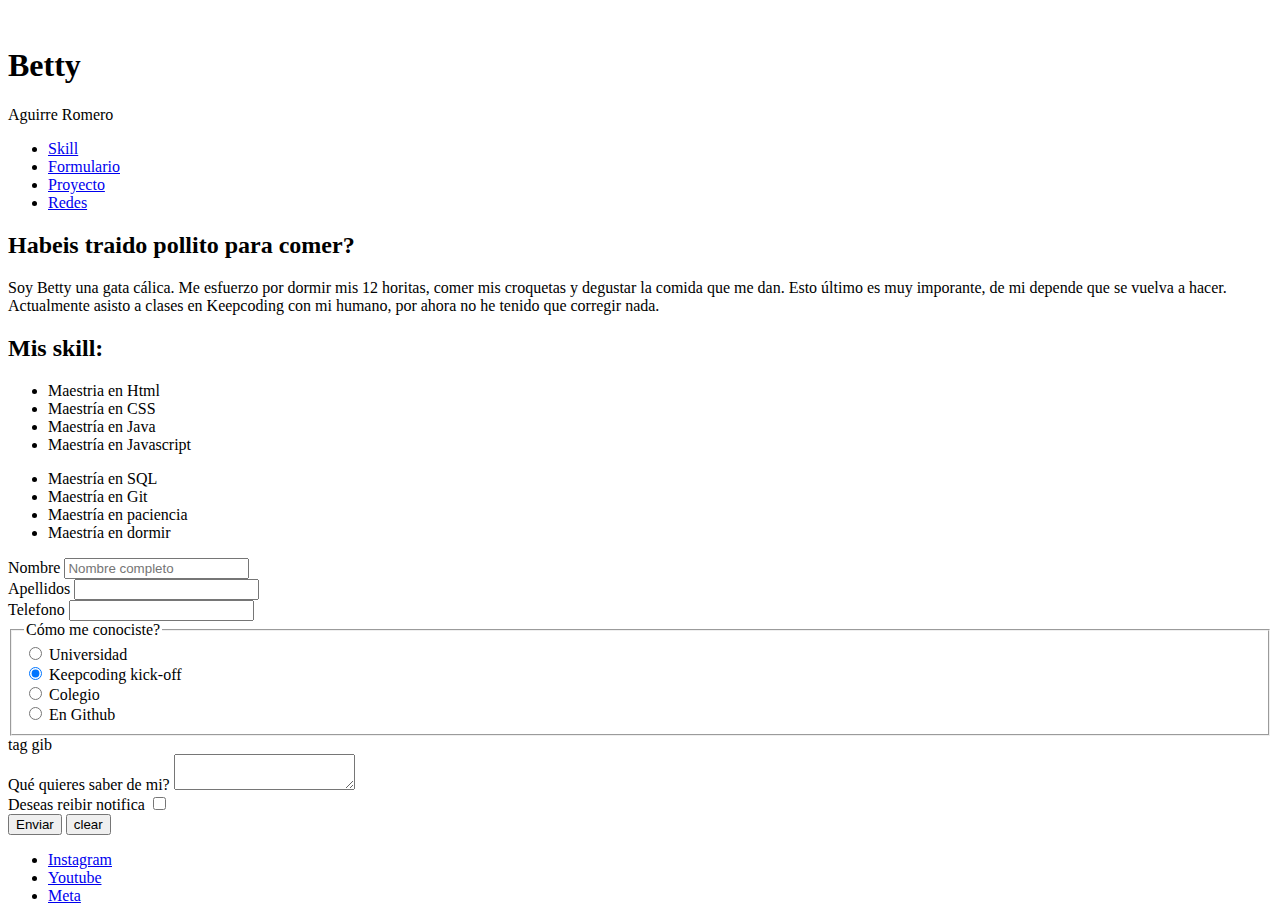
==== index.html @ 1abaeb29 "Add files via upload" ====
<!DOCTYPE html>
<html lang="en">
<head>
    <meta charset="UTF-8">
    <meta name="viewport" content="width=device-width, initial-scale=1.0">
    <title>Html-Css</title>
    <link rel="stylesheet" href="/css/00basic.css">
    <link rel="stylesheet" href="/css/01cabecero.css">
    <link rel="stylesheet" href="/css/02info.css">
    <link rel="stylesheet" href="/css/03cajon.css">
    <link rel="stylesheet" href="/css/04.formulario.css">
    <link rel="stylesheet" href="/css/06pie.css">
    <link rel="stylesheet" href="/css/07.banner.css">
</head>


<body class="prime">



<header class="header">

    <div class="logo">
        <img class="logo_betty" src="/img/WebBetty.png" alt="">
        <h1 class="logo_nombre">Betty</h1>
        <p class="logo_texto">Aguirre Romero</p>
    </div>

    
    <nav class="navbar" >

        <ul class= "nav_enlaces">

            <li class="nav_item"><a href="#skill">Skill</a></li>

            <li class="nav_item"><a href="#cajon">Formulario</a></li>

            <li class="nav_item"><a href="/proyectos.html">Proyecto</a></li>

            <li class="nav_item"><a href="#redes">Redes</a></li>

        </ul>
    </nav>

</header>




<main>

    <section class="banner">
        
        <div class="banner_img"></div>

        <div class="banner_contenido">


        </div>
       
    </section>



    <section class="inf" id="skill">
        <article>
            <h2>Habeis traido pollito para comer?</h2>
            <p>Soy Betty una gata cálica. Me esfuerzo por dormir mis 12 horitas, comer mis croquetas y 
            degustar la comida que me dan. Esto último es muy imporante, de mi depende que se vuelva a hacer.
            Actualmente asisto a clases en Keepcoding con mi humano, por ahora no he tenido que corregir nada.
            </p>
        </article>
 
    </section>





    <section>

       <h2 class="hbl" >Mis skill:</h2>
       
        <div class="skill">
            
            <ul>
                <li class="skill_item">Maestria en Html</li>
                <div class="item_a" id="skill_item"></div>
                <li class="skill_item">Maestría en CSS</li>
                <div class="item_b" id="skill_item"></div>
                <li class="skill_item">Maestría en Java</li>
                <div class="item_c" id="skill_item"></div>
                <li class="skill_item">Maestría en Javascript</li>
                <div class="item_e" id="skill_item"></div>

            </ul>
       
            <ul>
                <li class="skill_item">Maestría en SQL</li>
                <div class="item_f" id="skill_item"></div>
                <li class="skill_item">Maestría en Git</li>
                <div class="item_g" id="skill_item"></div>
                <li class="skill_item">Maestría en paciencia</li>
                <div class="item_h" id="skill_item"></div>
                <li class="skill_item">Maestría en dormir</li>
                <div class="item_i" id="skill_item"></div>

            </ul>
        </div>
    </section>









    <section class="main_fm" id="cajon">

    
        <form action="/fm.html" method="post" class="">
    
                <div class="fm_item">
                
                    <label class="fm_text" for="nombre">Nombre</label>
                    <input class="fm_input" type="text" name="usuario1" id="nombre" placeholder="Nombre completo" required>
        
                </div>
                
    
                <div class="fm_item">
        
                    <label class="fm_text" for="apellido">Apellidos</label>
                    <input class="fm_input" type="text" name="usuario2" id="apellido" required>
        
                </div>
        
        
                <div class="fm_item">
        
                    <label class="fm_text" for="telfon">Telefono</label>
                    <input class="fm_input" type="tel" name="telfon"  id="telfon" pattern="[0-9]{3}[0-9]{3}[0-9]{3}" required>
                    
    
                </div>
           
    
                <fieldset class="fm_item_rd">
                    <legend class="fm_text">Cómo me conociste?</legend>
                    <div>
    
                       
                        <input class="fm_rd" type="radio" name="find" id="uni" value="uni">
                        <label class="fm_item_lb"  for="uni">Universidad</label>
                    </div>
    
                    <div>
    
                       
                        <input class="fm_rd" type="radio" name="find" id="keep" value="keep" checked>
                        <label class="fm_item_lb" for="keep">Keepcoding kick-off</label>
                    </div>
    
    
                    <div>
    
                        
                        <input class="fm_rd" type="radio" name="find" id="cole" value="cole">
                        <label class="fm_item_lb" for="cole">Colegio</label>
    
                    </div>
    
    
                    <div>
    
                        
                        <input class="fm_rd" type="radio" name="find" id="git" value="git">
                        <label class="fm_item_lb" for="git">En Github</label>
    
                    </div>
                   
    
                  
    
                    
    
                   
                    
        
                </fieldset>
        
            
        
                <label for="">tag gib</label>
        
    
    
    
    
    
                <div class="fm_item">
                    <label class="fm_text" for="info">Qué quieres saber de mi?</label>  
    
                    <textarea class="fm_input" name="info" id="info"  maxlength="180" required></textarea>
                    
                </div>
                
    
                <div class="fm_item_check">
    
                 <label class="fm_text" for="diario">Deseas reibir notifica</label>
                 <input class="fm_item_check_point" type="checkbox" name="diario" id="diario" value="true ">
    
                </div>
    
    
                
    
            
    
    
     
    
    
            <div class="btn">
    
               <button class="fm_btn" type="submit">Enviar</button>
                
    
            
                <button class="fm_btn" type="reset">clear</button>
                
    
            </div>
            
           
    
        </form>

        
        
        
    </section>
    
</main>
 
<footer class="pie" id="redes">
    


    <ul class="pie_link">

        <li class="link_item"><a href="https://www.instagram.com/fansbettylafea/" target="_blank" >Instagram</a></li>
        <li class="link_item"><a href="https://www.youtube.com/watch?v=-hJ9q9yA_hM">Youtube</a></li>
        <li class="link_item"><a href="https://www.facebook.com/watch/CanalRCN/285758145433700/" target="_blank">Meta</a></li>

    </ul>
</footer>
    
</body>
</html>
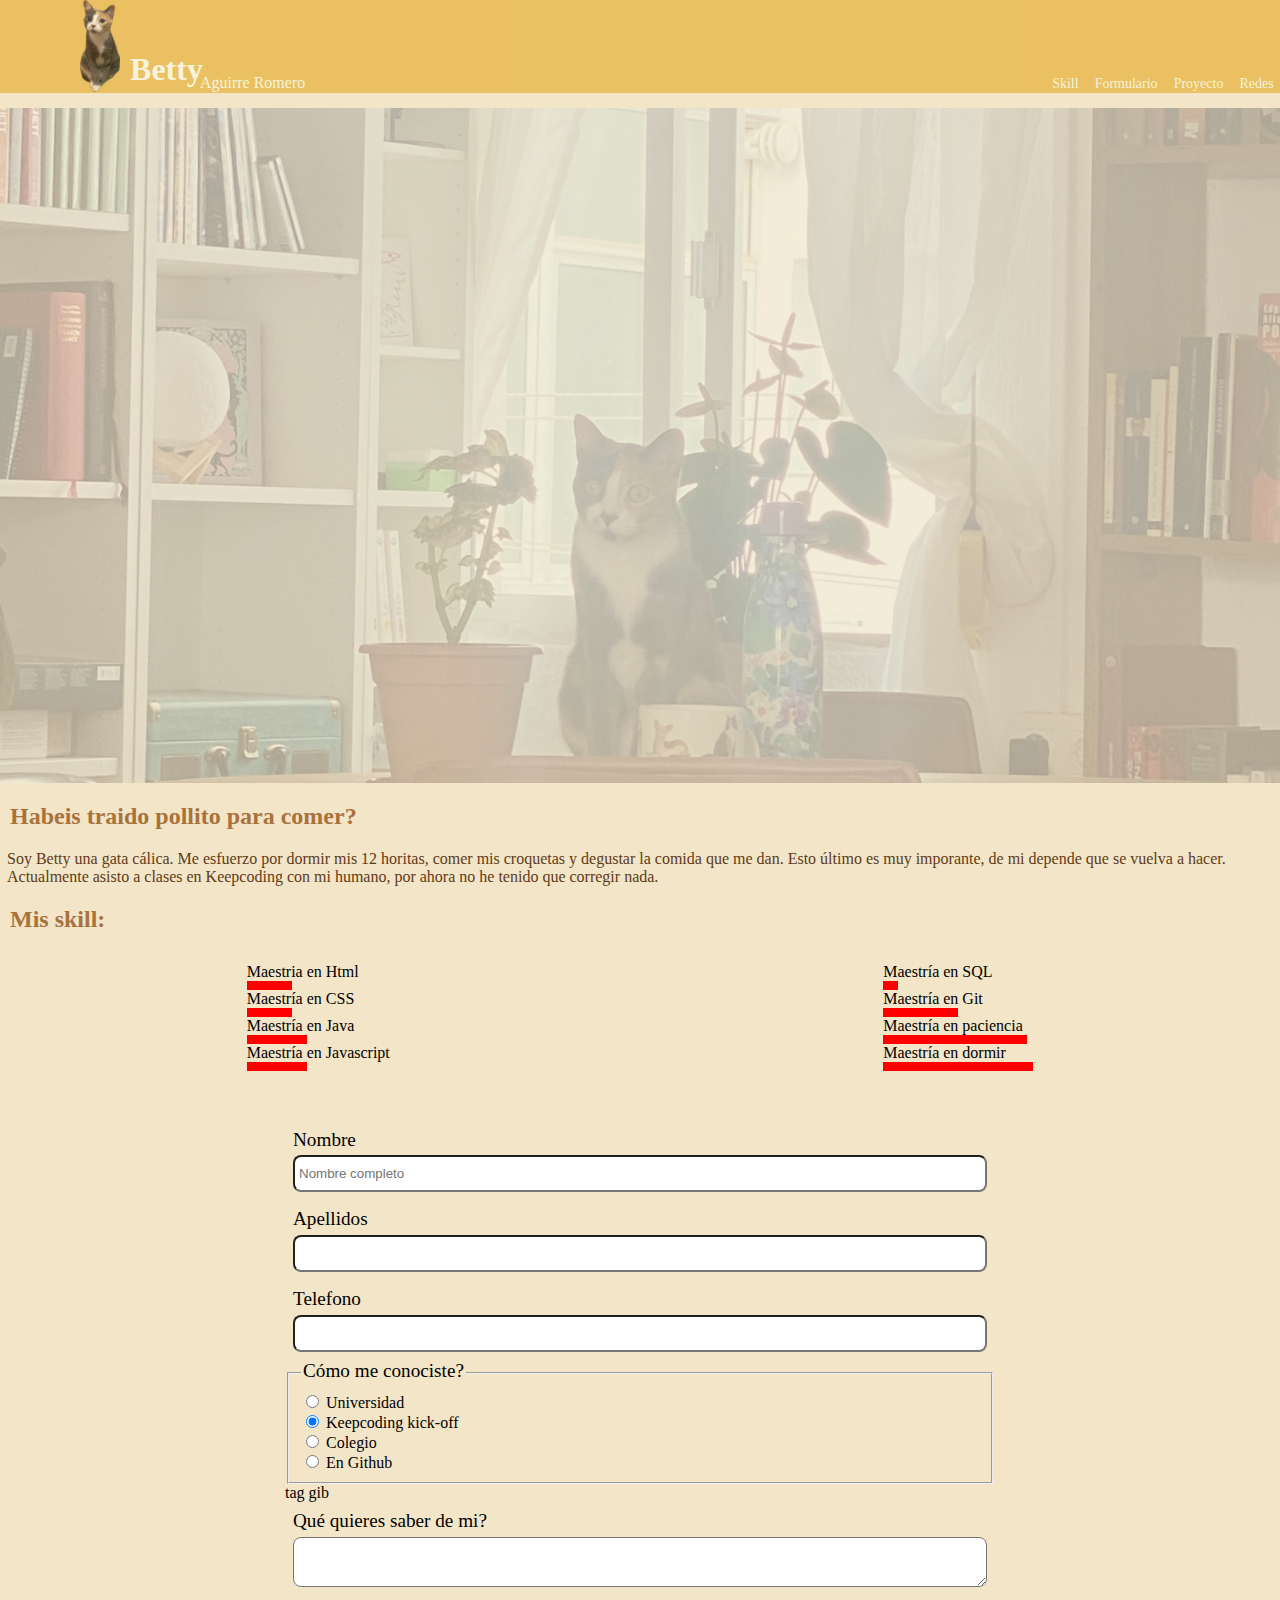
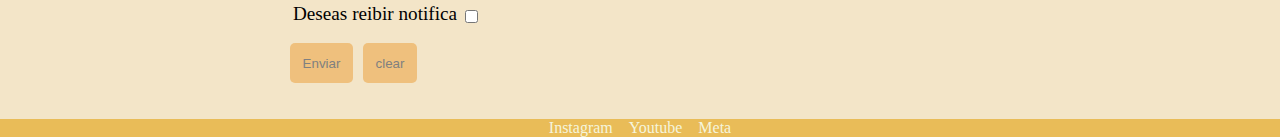
==== commit 585ec49c: "damos formato al index.html y usamos class common en info.css para no repetir codigo" ====
--- a/index.html
+++ b/index.html
@@ -1,263 +1,224 @@
 <!DOCTYPE html>
 <html lang="en">
-<head>
-    <meta charset="UTF-8">
-    <meta name="viewport" content="width=device-width, initial-scale=1.0">
+  <head>
+    <meta charset="UTF-8" />
+    <meta name="viewport" content="width=device-width, initial-scale=1.0" />
     <title>Html-Css</title>
-    <link rel="stylesheet" href="/css/00basic.css">
-    <link rel="stylesheet" href="/css/01cabecero.css">
-    <link rel="stylesheet" href="/css/02info.css">
-    <link rel="stylesheet" href="/css/03cajon.css">
-    <link rel="stylesheet" href="/css/04.formulario.css">
-    <link rel="stylesheet" href="/css/06pie.css">
-    <link rel="stylesheet" href="/css/07.banner.css">
-</head>
-
-
-<body class="prime">
-
-
-
-<header class="header">
-
-    <div class="logo">
-        <img class="logo_betty" src="/img/WebBetty.png" alt="">
+    <link rel="stylesheet" href="/css/basic.css" />
+    <link rel="stylesheet" href="/css/cabecero.css" />
+    <link rel="stylesheet" href="/css/info.css" />
+    <link rel="stylesheet" href="/css/cajon.css" />
+    <link rel="stylesheet" href="/css/formulario.css" />
+    <link rel="stylesheet" href="/css/pie.css" />
+    <link rel="stylesheet" href="/css/banner.css" />
+  </head>
+
+  <body class="prime">
+    <header class="header">
+      <div class="logo">
+        <img class="logo_betty" src="/img/WebBetty.png" alt="" />
         <h1 class="logo_nombre">Betty</h1>
         <p class="logo_texto">Aguirre Romero</p>
-    </div>
-
-    
-    <nav class="navbar" >
-
-        <ul class= "nav_enlaces">
-
-            <li class="nav_item"><a href="#skill">Skill</a></li>
-
-            <li class="nav_item"><a href="#cajon">Formulario</a></li>
-
-            <li class="nav_item"><a href="/proyectos.html">Proyecto</a></li>
-
-            <li class="nav_item"><a href="#redes">Redes</a></li>
-
+      </div>
+
+      <nav class="navbar">
+        <ul class="nav_enlaces">
+          <li class="nav_item"><a href="#skill">Skill</a></li>
+
+          <li class="nav_item"><a href="#cajon">Formulario</a></li>
+
+          <li class="nav_item"><a href="/proyectos.html">Proyecto</a></li>
+
+          <li class="nav_item"><a href="#redes">Redes</a></li>
         </ul>
-    </nav>
-
-</header>
-
-
-
-
-<main>
-
-    <section class="banner">
-        
+      </nav>
+    </header>
+
+    <main>
+      <section class="banner">
         <div class="banner_img"></div>
 
-        <div class="banner_contenido">
-
-
+        <div class="banner_contenido"></div>
+      </section>
+
+      <section class="inf" id="skill">
+        <article>
+          <h2>Habeis traido pollito para comer?</h2>
+          <p>
+            Soy Betty una gata cálica. Me esfuerzo por dormir mis 12 horitas,
+            comer mis croquetas y degustar la comida que me dan. Esto último es
+            muy imporante, de mi depende que se vuelva a hacer. Actualmente
+            asisto a clases en Keepcoding con mi humano, por ahora no he tenido
+            que corregir nada.
+          </p>
+        </article>
+      </section>
+
+      <section>
+        <h2 class="hbl">Mis skill:</h2>
+
+        <div class="skill">
+          <ul>
+            <li class="skill_item">Maestria en Html</li>
+            <div class="item_a common" id="skill_item"></div>
+            <li class="skill_item">Maestría en CSS</li>
+            <div class="item_b common" id="skill_item"></div>
+            <li class="skill_item">Maestría en Java</li>
+            <div class="item_c common" id="skill_item"></div>
+            <li class="skill_item">Maestría en Javascript</li>
+            <div class="item_e common" id="skill_item"></div>
+          </ul>
+
+          <ul>
+            <li class="skill_item">Maestría en SQL</li>
+            <div class="item_f common" id="skill_item"></div>
+            <li class="skill_item">Maestría en Git</li>
+            <div class="item_g common" id="skill_item"></div>
+            <li class="skill_item">Maestría en paciencia</li>
+            <div class="item_h common" id="skill_item"></div>
+            <li class="skill_item">Maestría en dormir</li>
+            <div class="item_i common" id="skill_item"></div>
+          </ul>
         </div>
-       
-    </section>
-
-
-
-    <section class="inf" id="skill">
-        <article>
-            <h2>Habeis traido pollito para comer?</h2>
-            <p>Soy Betty una gata cálica. Me esfuerzo por dormir mis 12 horitas, comer mis croquetas y 
-            degustar la comida que me dan. Esto último es muy imporante, de mi depende que se vuelva a hacer.
-            Actualmente asisto a clases en Keepcoding con mi humano, por ahora no he tenido que corregir nada.
-            </p>
-        </article>
- 
-    </section>
-
-
-
-
-
-    <section>
-
-       <h2 class="hbl" >Mis skill:</h2>
-       
-        <div class="skill">
-            
-            <ul>
-                <li class="skill_item">Maestria en Html</li>
-                <div class="item_a" id="skill_item"></div>
-                <li class="skill_item">Maestría en CSS</li>
-                <div class="item_b" id="skill_item"></div>
-                <li class="skill_item">Maestría en Java</li>
-                <div class="item_c" id="skill_item"></div>
-                <li class="skill_item">Maestría en Javascript</li>
-                <div class="item_e" id="skill_item"></div>
-
-            </ul>
-       
-            <ul>
-                <li class="skill_item">Maestría en SQL</li>
-                <div class="item_f" id="skill_item"></div>
-                <li class="skill_item">Maestría en Git</li>
-                <div class="item_g" id="skill_item"></div>
-                <li class="skill_item">Maestría en paciencia</li>
-                <div class="item_h" id="skill_item"></div>
-                <li class="skill_item">Maestría en dormir</li>
-                <div class="item_i" id="skill_item"></div>
-
-            </ul>
-        </div>
-    </section>
-
-
-
-
-
-
-
-
-
-    <section class="main_fm" id="cajon">
-
-    
+      </section>
+
+      <section class="main_fm" id="cajon">
         <form action="/fm.html" method="post" class="">
-    
-                <div class="fm_item">
-                
-                    <label class="fm_text" for="nombre">Nombre</label>
-                    <input class="fm_input" type="text" name="usuario1" id="nombre" placeholder="Nombre completo" required>
-        
-                </div>
-                
-    
-                <div class="fm_item">
-        
-                    <label class="fm_text" for="apellido">Apellidos</label>
-                    <input class="fm_input" type="text" name="usuario2" id="apellido" required>
-        
-                </div>
-        
-        
-                <div class="fm_item">
-        
-                    <label class="fm_text" for="telfon">Telefono</label>
-                    <input class="fm_input" type="tel" name="telfon"  id="telfon" pattern="[0-9]{3}[0-9]{3}[0-9]{3}" required>
-                    
-    
-                </div>
-           
-    
-                <fieldset class="fm_item_rd">
-                    <legend class="fm_text">Cómo me conociste?</legend>
-                    <div>
-    
-                       
-                        <input class="fm_rd" type="radio" name="find" id="uni" value="uni">
-                        <label class="fm_item_lb"  for="uni">Universidad</label>
-                    </div>
-    
-                    <div>
-    
-                       
-                        <input class="fm_rd" type="radio" name="find" id="keep" value="keep" checked>
-                        <label class="fm_item_lb" for="keep">Keepcoding kick-off</label>
-                    </div>
-    
-    
-                    <div>
-    
-                        
-                        <input class="fm_rd" type="radio" name="find" id="cole" value="cole">
-                        <label class="fm_item_lb" for="cole">Colegio</label>
-    
-                    </div>
-    
-    
-                    <div>
-    
-                        
-                        <input class="fm_rd" type="radio" name="find" id="git" value="git">
-                        <label class="fm_item_lb" for="git">En Github</label>
-    
-                    </div>
-                   
-    
-                  
-    
-                    
-    
-                   
-                    
-        
-                </fieldset>
-        
-            
-        
-                <label for="">tag gib</label>
-        
-    
-    
-    
-    
-    
-                <div class="fm_item">
-                    <label class="fm_text" for="info">Qué quieres saber de mi?</label>  
-    
-                    <textarea class="fm_input" name="info" id="info"  maxlength="180" required></textarea>
-                    
-                </div>
-                
-    
-                <div class="fm_item_check">
-    
-                 <label class="fm_text" for="diario">Deseas reibir notifica</label>
-                 <input class="fm_item_check_point" type="checkbox" name="diario" id="diario" value="true ">
-    
-                </div>
-    
-    
-                
-    
-            
-    
-    
-     
-    
-    
-            <div class="btn">
-    
-               <button class="fm_btn" type="submit">Enviar</button>
-                
-    
-            
-                <button class="fm_btn" type="reset">clear</button>
-                
-    
-            </div>
-            
-           
-    
+          <div class="fm_item">
+            <label class="fm_text" for="nombre">Nombre</label>
+            <input
+              class="fm_input"
+              type="text"
+              name="usuario1"
+              id="nombre"
+              placeholder="Nombre completo"
+              required
+            />
+          </div>
+
+          <div class="fm_item">
+            <label class="fm_text" for="apellido">Apellidos</label>
+            <input
+              class="fm_input"
+              type="text"
+              name="usuario2"
+              id="apellido"
+              required
+            />
+          </div>
+
+          <div class="fm_item">
+            <label class="fm_text" for="telfon">Telefono</label>
+            <input
+              class="fm_input"
+              type="tel"
+              name="telfon"
+              id="telfon"
+              pattern="[0-9]{3}[0-9]{3}[0-9]{3}"
+              required
+            />
+          </div>
+
+          <fieldset class="fm_item_rd">
+            <legend class="fm_text">Cómo me conociste?</legend>
+            <div>
+              <input
+                class="fm_rd"
+                type="radio"
+                name="find"
+                id="uni"
+                value="uni"
+              />
+              <label class="fm_item_lb" for="uni">Universidad</label>
+            </div>
+
+            <div>
+              <input
+                class="fm_rd"
+                type="radio"
+                name="find"
+                id="keep"
+                value="keep"
+                checked
+              />
+              <label class="fm_item_lb" for="keep">Keepcoding kick-off</label>
+            </div>
+
+            <div>
+              <input
+                class="fm_rd"
+                type="radio"
+                name="find"
+                id="cole"
+                value="cole"
+              />
+              <label class="fm_item_lb" for="cole">Colegio</label>
+            </div>
+
+            <div>
+              <input
+                class="fm_rd"
+                type="radio"
+                name="find"
+                id="git"
+                value="git"
+              />
+              <label class="fm_item_lb" for="git">En Github</label>
+            </div>
+          </fieldset>
+
+          <label for="">tag gib</label>
+
+          <div class="fm_item">
+            <label class="fm_text" for="info">Qué quieres saber de mi?</label>
+
+            <textarea
+              class="fm_input"
+              name="info"
+              id="info"
+              maxlength="180"
+              required
+            ></textarea>
+          </div>
+
+          <div class="fm_item_check">
+            <label class="fm_text" for="diario">Deseas reibir notifica</label>
+            <input
+              class="fm_item_check_point"
+              type="checkbox"
+              name="diario"
+              id="diario"
+              value="true "
+            />
+          </div>
+
+          <div class="btn">
+            <button class="fm_btn" type="submit">Enviar</button>
+
+            <button class="fm_btn" type="reset">clear</button>
+          </div>
         </form>
-
-        
-        
-        
-    </section>
-    
-</main>
- 
-<footer class="pie" id="redes">
-    
-
-
-    <ul class="pie_link">
-
-        <li class="link_item"><a href="https://www.instagram.com/fansbettylafea/" target="_blank" >Instagram</a></li>
-        <li class="link_item"><a href="https://www.youtube.com/watch?v=-hJ9q9yA_hM">Youtube</a></li>
-        <li class="link_item"><a href="https://www.facebook.com/watch/CanalRCN/285758145433700/" target="_blank">Meta</a></li>
-
-    </ul>
-</footer>
-    
-</body>
-</html>+      </section>
+    </main>
+
+    <footer class="pie" id="redes">
+      <ul class="pie_link">
+        <li class="link_item">
+          <a href="https://www.instagram.com/fansbettylafea/" target="_blank"
+            >Instagram</a
+          >
+        </li>
+        <li class="link_item">
+          <a href="https://www.youtube.com/watch?v=-hJ9q9yA_hM">Youtube</a>
+        </li>
+        <li class="link_item">
+          <a
+            href="https://www.facebook.com/watch/CanalRCN/285758145433700/"
+            target="_blank"
+            >Meta</a
+          >
+        </li>
+      </ul>
+    </footer>
+  </body>
+</html>
--- a/css/basic.css
+++ b/css/basic.css
@@ -0,0 +1,58 @@
+/*
+fuentes
+fondo
+esquema
+mediaqueries
+*/
+*,
+*::before,
+*::after {
+  box-sizing: border-box;
+}
+
+html {
+  scroll-behavior: smooth;
+}
+
+body {
+  background-color: #f3e5c8;
+  margin: 0;
+  padding: 0;
+  display: grid;
+  grid-template-rows: 0.5fr 10fr 0.3fr;
+  grid-template-areas:
+    "header"
+    "main"
+    "footer";
+  align-content: space-between;
+}
+
+header {
+  grid-template-columns: header;
+}
+
+main {
+  grid-area: main;
+  padding-bottom: 1rem;
+}
+
+footer {
+  grid-area: footer;
+}
+
+a {
+  color: beige;
+  text-decoration: none;
+}
+
+ul {
+  list-style: none;
+  padding: 0;
+  margin: 0;
+}
+
+@media (hover: hover) {
+  a:hover {
+    color: #81611d;
+  }
+}
--- a/css/cabecero.css
+++ b/css/cabecero.css
@@ -0,0 +1,63 @@
+.header {
+  padding-bottom: 1px;
+  position: sticky;
+  z-index: 40;
+  top: 0;
+  display: flex;
+  align-items: flex-end;
+  justify-content: space-between;
+  background-color: #e9bc58;
+  opacity: 0.9;
+  color: beige;
+}
+.logo {
+  display: flex;
+  align-items: flex-end;
+  justify-content: space-between;
+}
+.logo_betty {
+  height: 92px;
+  margin-left: 5rem;
+  margin-right: 10px;
+}
+.logo_nombre {
+  margin-bottom: 4px;
+}
+
+.logo_texto {
+  margin-bottom: 0;
+  margin-left: -3px;
+}
+
+.navbar {
+  display: none;
+}
+
+@media (width>600px) {
+  .navbar {
+    display: flex;
+    align-items: flex-end;
+    justify-content: space-between;
+  }
+
+  .nav_enlaces {
+    display: flex;
+    align-items: flex-end;
+    justify-content: space-between;
+    gap: 01rem;
+    padding-right: 0.4rem;
+  }
+}
+
+.nav_item {
+  font-size: 14px;
+  transition-property: fontsize;
+  transition-duration: 4s;
+  transition-delay: 2s;
+}
+
+@media (hover: hover) {
+  .nav_item:hover {
+    font-size: 30px;
+  }
+}
--- a/css/info.css
+++ b/css/info.css
@@ -0,0 +1,72 @@
+.informacion {
+  background-color: azure;
+}
+
+.skill {
+  display: flex;
+  justify-content: space-around;
+
+  ul {
+    margin: 10px;
+  }
+}
+
+.inf h2,
+.hbl {
+  color: #a8723c;
+  padding-left: 10px;
+}
+
+.inf p {
+  padding-left: 7px;
+  color: #603b17;
+}
+
+.common {
+  height: 9px;
+  background-color: red;
+  animation: random;
+  animation-duration: 10s;
+  animation-delay: 2s;
+}
+.item_a {
+  width: 45px;
+}
+
+.item_b {
+  width: 45px;
+}
+.item_c {
+  width: 60px;
+}
+
+.item_e {
+  width: 60px;
+}
+.item_f {
+  width: 15px;
+}
+
+.item_g {
+  width: 75px;
+}
+
+.item_h {
+  width: 144px;
+}
+
+.item_i {
+  width: 150px;
+}
+@keyframes random {
+  0% {
+    width: 2px;
+    height: 9px;
+  }
+  25% {
+    width: 38px;
+  }
+  30% {
+    width: 45px;
+  }
+}
--- a/css/cajon.css
+++ b/css/cajon.css
@@ -0,0 +1,9 @@
+.cajon {
+  display: flex;
+  justify-content: space-around;
+  align-items: center;
+}
+.cajon_fm,
+.cajon_prt {
+  border: solid 1px red;
+}
--- a/css/formulario.css
+++ b/css/formulario.css
@@ -0,0 +1,73 @@
+.main_fm {
+  margin: 0 auto;
+  padding: 40px 20px 50px 20px;
+  max-width: 320px;
+}
+
+@media (width>768px) {
+  .main_fm {
+    padding-bottom: 0;
+    margin: 0 auto;
+    max-width: 750px;
+  }
+}
+
+.fm_item {
+  display: flex;
+  flex-direction: column;
+  padding: 0.5rem;
+}
+
+.fm_item_check {
+  padding: 0.5rem;
+  display: flex;
+  align-items: center;
+
+  .fm_item_check_point {
+    margin-left: 0.5rem;
+    cursor: pointer;
+  }
+}
+
+.fm_item_rd {
+  display: flex;
+  flex-flow: column wrap;
+  align-items: start;
+  cursor: pointer;
+}
+
+.btn {
+  display: flex;
+  justify-content: flex-start;
+}
+
+.fm_btn {
+  color: grey;
+  background-color: rgb(239, 192, 125);
+  padding: 0.8rem;
+  margin: 0.3rem;
+  display: flex;
+  justify-content: space-between;
+  border-radius: 5px;
+  border: none;
+  box-shadow: none;
+  cursor: pointer;
+  transition: background-color 2s, color 5s;
+}
+
+@media (hover: hover) {
+  .fm_btn:hover {
+    background-color: rgb(217, 151, 59);
+    color: black;
+  }
+}
+
+.fm_text {
+  font-size: 1.2rem;
+  padding-bottom: 0.3rem;
+}
+
+.fm_input {
+  border-radius: 8px;
+  padding: 9px 4px;
+}
--- a/css/pie.css
+++ b/css/pie.css
@@ -0,0 +1,12 @@
+footer {
+  background-color: #e9bc58;
+  justify-content: end;
+}
+
+.pie_link {
+  display: flex;
+  justify-content: center;
+  align-items: center;
+  align-content: center;
+  gap: 1rem;
+}
--- a/css/banner.css
+++ b/css/banner.css
@@ -0,0 +1,38 @@
+.banner {
+  height: 75dvh;
+  position: relative;
+}
+
+.banner_contenido {
+  text-align: center;
+  position: relative;
+  z-index: 10;
+}
+
+.banner_img {
+  position: absolute;
+  opacity: 0.3;
+  left: 0;
+  top: 0;
+  bottom: 0;
+  right: 0;
+  background-image: url("../img/279E2FD9-3399-48E6-8FDD-47C2FCBF132D.jpg");
+  background-size: 100%;
+  background-repeat: no-repeat;
+  background-position: center;
+}
+
+@media (width>768px) {
+  .banner_img {
+    position: absolute;
+    opacity: 0.3;
+    left: 0;
+    top: 0;
+    bottom: 0;
+    right: 0;
+    background-image: url("/img/IMG_4418.jpeg");
+    background-size: 100%;
+    background-repeat: no-repeat;
+    background-position: center;
+  }
+}
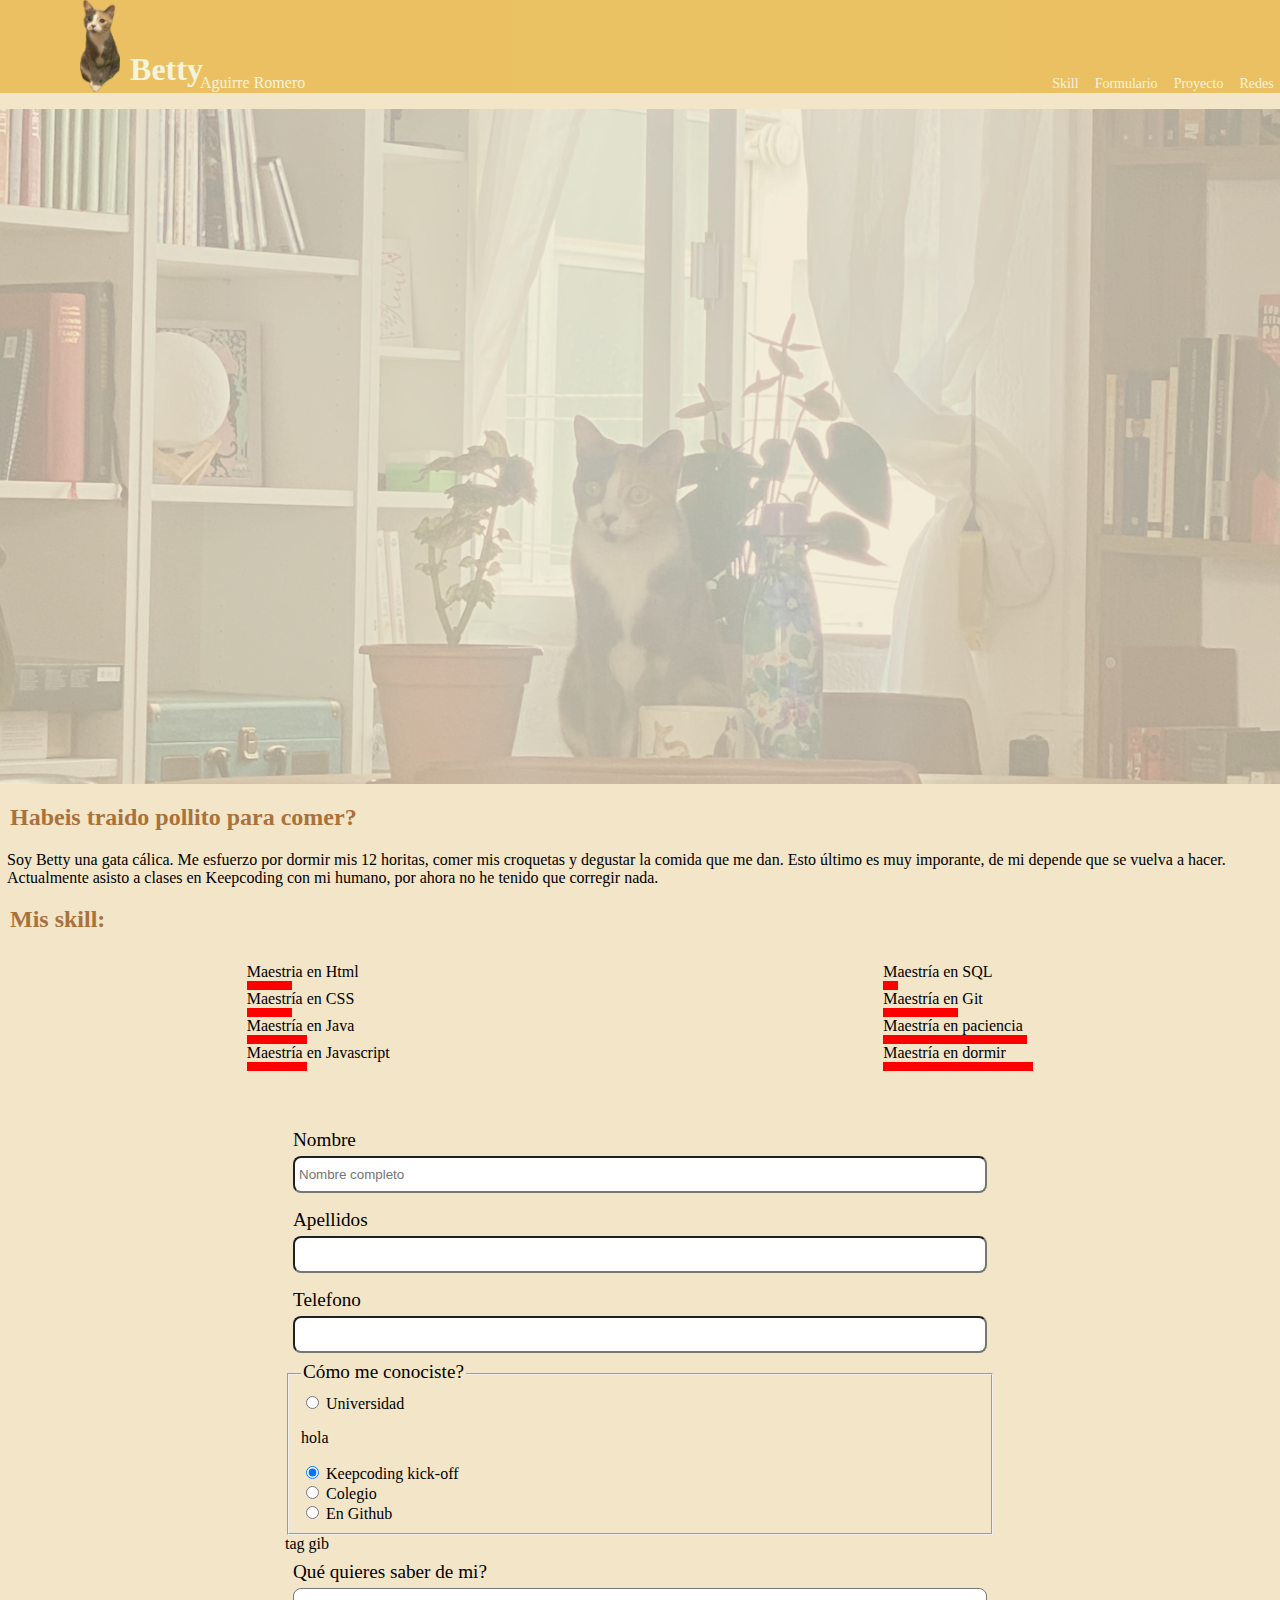
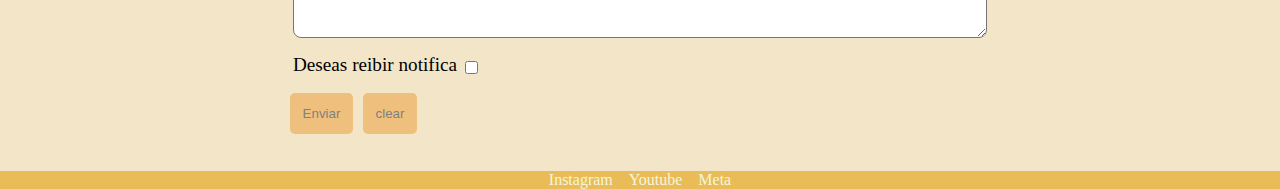
==== commit 584ad9af: "probando subida" ====
--- a/index.html
+++ b/index.html
@@ -131,7 +131,7 @@
               />
               <label class="fm_item_lb" for="uni">Universidad</label>
             </div>
-
+<p>hola</p>
             <div>
               <input
                 class="fm_rd"
--- a/css/basic.css
+++ b/css/basic.css
@@ -4,6 +4,7 @@
 esquema
 mediaqueries
 */
+@import url("var_color.css");
 *,
 *::before,
 *::after {
@@ -15,7 +16,7 @@
 }
 
 body {
-  background-color: #f3e5c8;
+  background-color: var(--color-body);
   margin: 0;
   padding: 0;
   display: grid;
@@ -41,7 +42,7 @@
 }
 
 a {
-  color: beige;
+  color: var(--color-beige);
   text-decoration: none;
 }
 
@@ -53,6 +54,6 @@
 
 @media (hover: hover) {
   a:hover {
-    color: #81611d;
+    color: var(--color-hov);
   }
 }
--- a/css/cabecero.css
+++ b/css/cabecero.css
@@ -1,3 +1,4 @@
+@import url("var_color.css");
 .header {
   padding-bottom: 1px;
   position: sticky;
@@ -6,9 +7,9 @@
   display: flex;
   align-items: flex-end;
   justify-content: space-between;
-  background-color: #e9bc58;
+  background-color:var(--color-head_foot);
   opacity: 0.9;
-  color: beige;
+  color:var(--color-beige);
 }
 .logo {
   display: flex;
--- a/css/info.css
+++ b/css/info.css
@@ -1,3 +1,4 @@
+@import url("var_color.css");
 .informacion {
   background-color: azure;
 }
@@ -13,18 +14,18 @@
 
 .inf h2,
 .hbl {
-  color: #a8723c;
+  color: var(--color-hSkill);
   padding-left: 10px;
 }
 
 .inf p {
   padding-left: 7px;
-  color: #603b17;
+  color: -var(--color-ptext);
 }
 
 .common {
   height: 9px;
-  background-color: red;
+  background-color: var(--color-red);
   animation: random;
   animation-duration: 10s;
   animation-delay: 2s;
--- a/css/cajon.css
+++ b/css/cajon.css
@@ -1,3 +1,4 @@
+@import url("var_color.css");
 .cajon {
   display: flex;
   justify-content: space-around;
@@ -5,5 +6,5 @@
 }
 .cajon_fm,
 .cajon_prt {
-  border: solid 1px red;
+  border: solid 1px var(--color-red);
 }
--- a/css/formulario.css
+++ b/css/formulario.css
@@ -1,3 +1,4 @@
+@import url("var_color.css");
 .main_fm {
   margin: 0 auto;
   padding: 40px 20px 50px 20px;
@@ -43,7 +44,7 @@
 
 .fm_btn {
   color: grey;
-  background-color: rgb(239, 192, 125);
+  background-color: var(--color-back_form);
   padding: 0.8rem;
   margin: 0.3rem;
   display: flex;
@@ -57,7 +58,7 @@
 
 @media (hover: hover) {
   .fm_btn:hover {
-    background-color: rgb(217, 151, 59);
+    background-color: var(--color-form_hov);
     color: black;
   }
 }
--- a/css/pie.css
+++ b/css/pie.css
@@ -1,5 +1,7 @@
+@import url("var_color.css");
+
 footer {
-  background-color: #e9bc58;
+  background-color: var(--color-head_foot);
   justify-content: end;
 }
 
--- a/css/banner.css
+++ b/css/banner.css
@@ -1,3 +1,4 @@
+@import url("var_color.css");
 .banner {
   height: 75dvh;
   position: relative;
